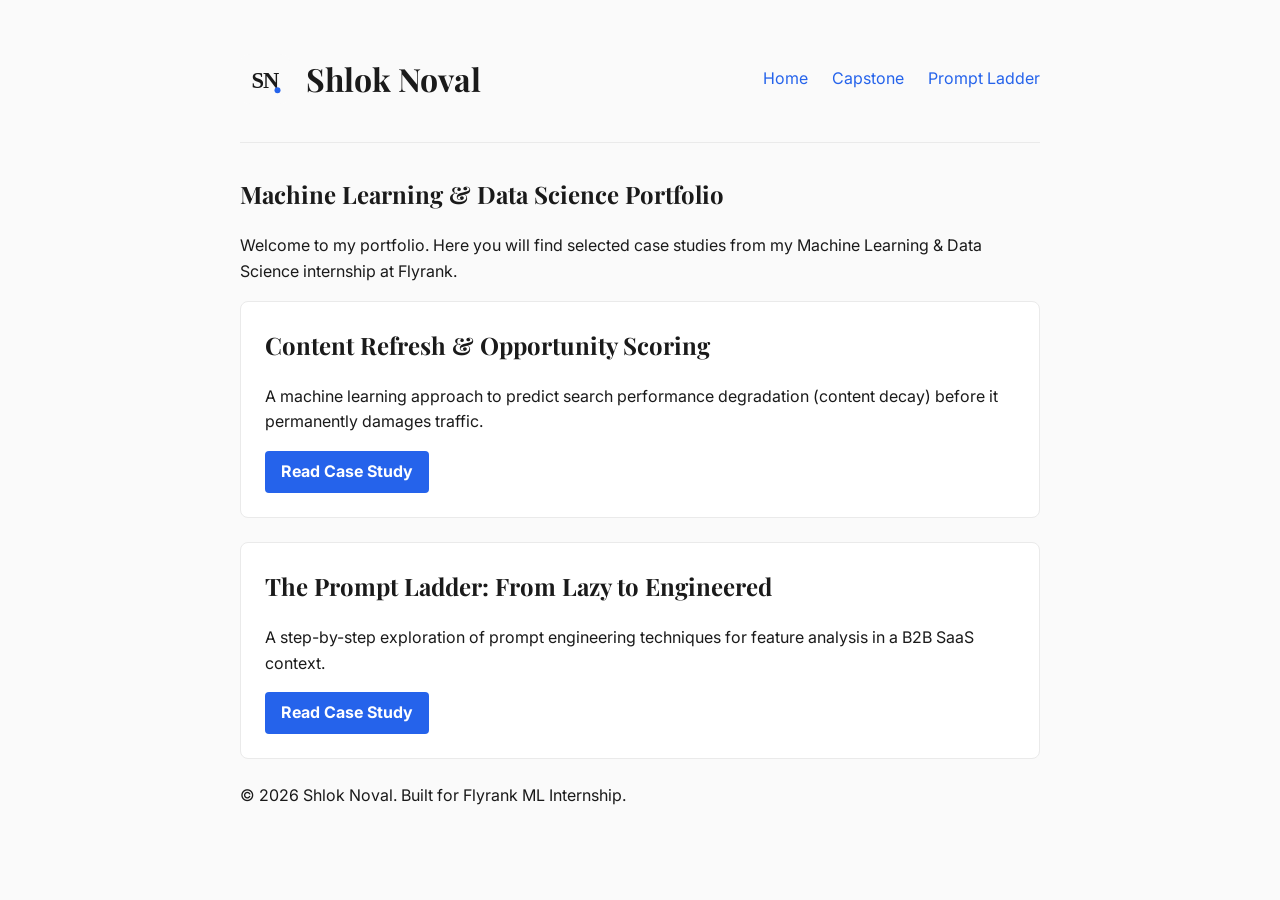
==== docs/index.html @ 3ab1c886 "built portfolio site with capstone and prompt cases" ====
<!DOCTYPE html>
<html lang="en">
<head>
    <meta charset="UTF-8">
    <meta name="viewport" content="width=device-width, initial-scale=1.0">
    <title>Shlok Noval - Portfolio</title>
    <link rel="preconnect" href="https://fonts.googleapis.com">
    <link rel="preconnect" href="https://fonts.gstatic.com" crossorigin>
    <link href="https://fonts.googleapis.com/css2?family=Inter:wght@400;600&family=Playfair+Display:wght@400;700&display=swap" rel="stylesheet">
    <link rel="stylesheet" href="css/style.css">
</head>
<body>
    <div class="container">
        <header>
            <div class="logo-container">
                <img src="assets/logo.svg" alt="SN Logo" class="logo">
                <h1>Shlok Noval</h1>
            </div>
            <nav class="nav-links">
                <a href="index.html">Home</a>
                <a href="capstone.html">Capstone</a>
                <a href="prompt-ladder.html">Prompt Ladder</a>
            </nav>
        </header>

        <main>
            <section class="intro">
                <h2>Machine Learning & Data Science Portfolio</h2>
                <p>Welcome to my portfolio. Here you will find selected case studies from my Machine Learning & Data Science internship at Flyrank.</p>
            </section>

            <section class="cases">
                <div class="case-card">
                    <h2>Content Refresh & Opportunity Scoring</h2>
                    <p>A machine learning approach to predict search performance degradation (content decay) before it permanently damages traffic.</p>
                    <a href="capstone.html" class="button">Read Case Study</a>
                </div>

                <div class="case-card">
                    <h2>The Prompt Ladder: From Lazy to Engineered</h2>
                    <p>A step-by-step exploration of prompt engineering techniques for feature analysis in a B2B SaaS context.</p>
                    <a href="prompt-ladder.html" class="button">Read Case Study</a>
                </div>
            </section>
        </main>
        
        <footer>
            <p>&copy; 2026 Shlok Noval. Built for Flyrank ML Internship.</p>
        </footer>
    </div>
</body>
</html>
---- docs/css/style.css ----
:root {
  --bg-color: #FAFAFA;
  --text-color: #1A1A1A;
  --main-color: #2563EB;
  --accent-color: #F59E0B;
}
body {
  font-family: 'Inter', sans-serif;
  background-color: var(--bg-color);
  color: var(--text-color);
  line-height: 1.6;
  margin: 0;
  padding: 0;
}
h1, h2, h3, h4, h5, h6 {
  font-family: 'Playfair Display', serif;
  color: var(--text-color);
}
a {
  color: var(--main-color);
  text-decoration: none;
}
a:hover {
  text-decoration: underline;
  color: var(--accent-color);
}
.container {
  max-width: 800px;
  margin: 0 auto;
  padding: 2rem;
}
header {
  display: flex;
  align-items: center;
  justify-content: space-between;
  border-bottom: 1px solid #eaeaea;
  padding-bottom: 1rem;
  margin-bottom: 2rem;
}
.logo-container {
  display: flex;
  align-items: center;
  gap: 1rem;
}
.logo {
  width: 50px;
  height: 50px;
}
.nav-links {
  display: flex;
  gap: 1.5rem;
}
.case-card {
  border: 1px solid #eaeaea;
  border-radius: 8px;
  padding: 1.5rem;
  margin-bottom: 1.5rem;
  background: white;
  transition: box-shadow 0.2s;
}
.case-card:hover {
  box-shadow: 0 4px 6px rgba(0,0,0,0.05);
}
.case-card h2 {
  margin-top: 0;
}
.button {
  display: inline-block;
  background-color: var(--main-color);
  color: white;
  padding: 0.5rem 1rem;
  border-radius: 4px;
  font-weight: bold;
}
.button:hover {
  background-color: var(--accent-color);
  color: white;
  text-decoration: none;
}
pre {
  background: #f1f1f1;
  padding: 1rem;
  border-radius: 4px;
  overflow-x: auto;
}
code {
  font-family: monospace;
  background: #f1f1f1;
  padding: 0.2rem 0.4rem;
  border-radius: 4px;
}
img {
  max-width: 100%;
  height: auto;
  border-radius: 8px;
  margin: 1rem 0;
}
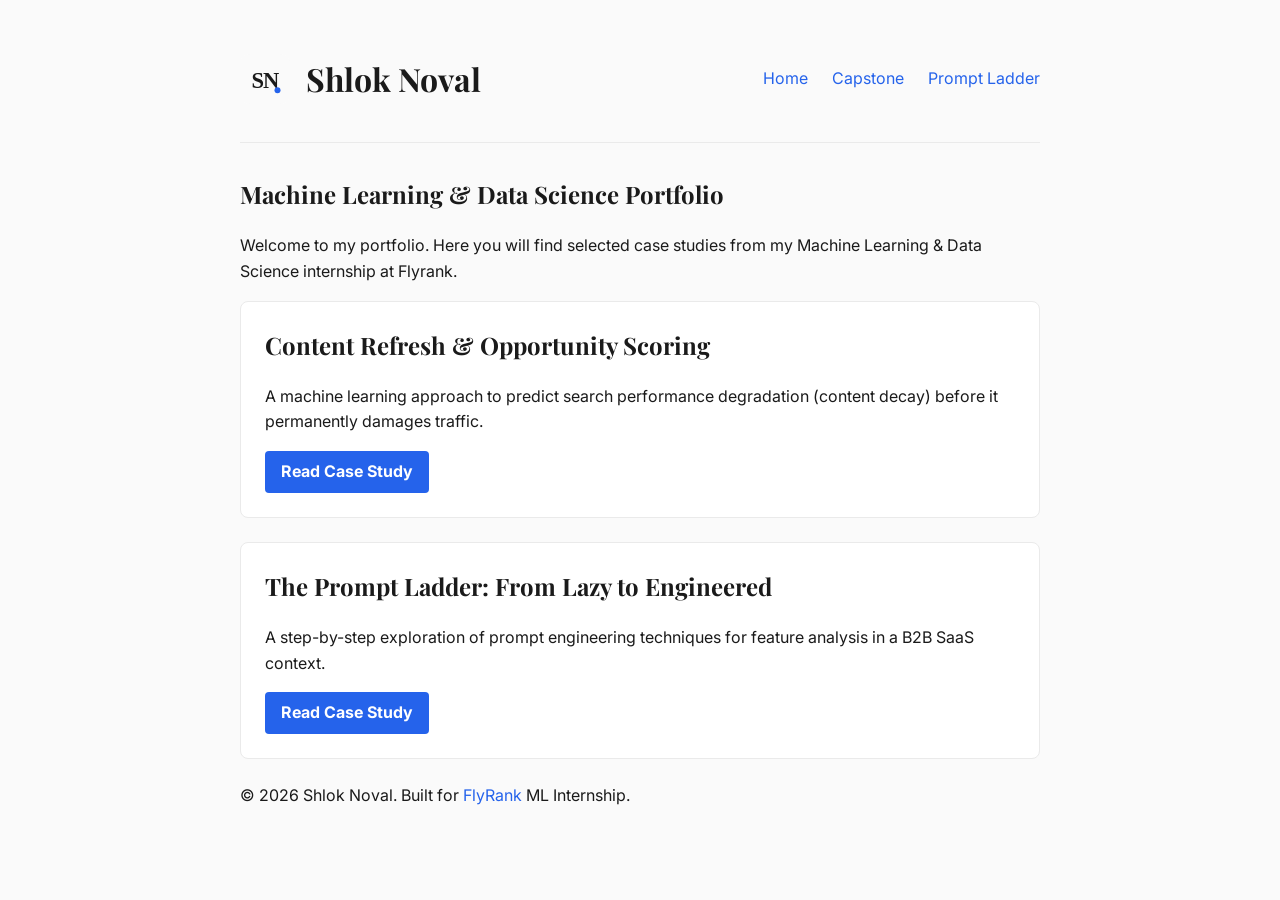
==== commit 8f78e179: "fix: add flyrank.ai data credit to index for CI" ====
--- a/docs/index.html
+++ b/docs/index.html
@@ -45,7 +45,7 @@
         </main>
         
         <footer>
-            <p>&copy; 2026 Shlok Noval. Built for Flyrank ML Internship.</p>
+            <p>&copy; 2026 Shlok Noval. Built for <a href="https://flyrank.ai">FlyRank</a> ML Internship.</p>
         </footer>
     </div>
 </body>
